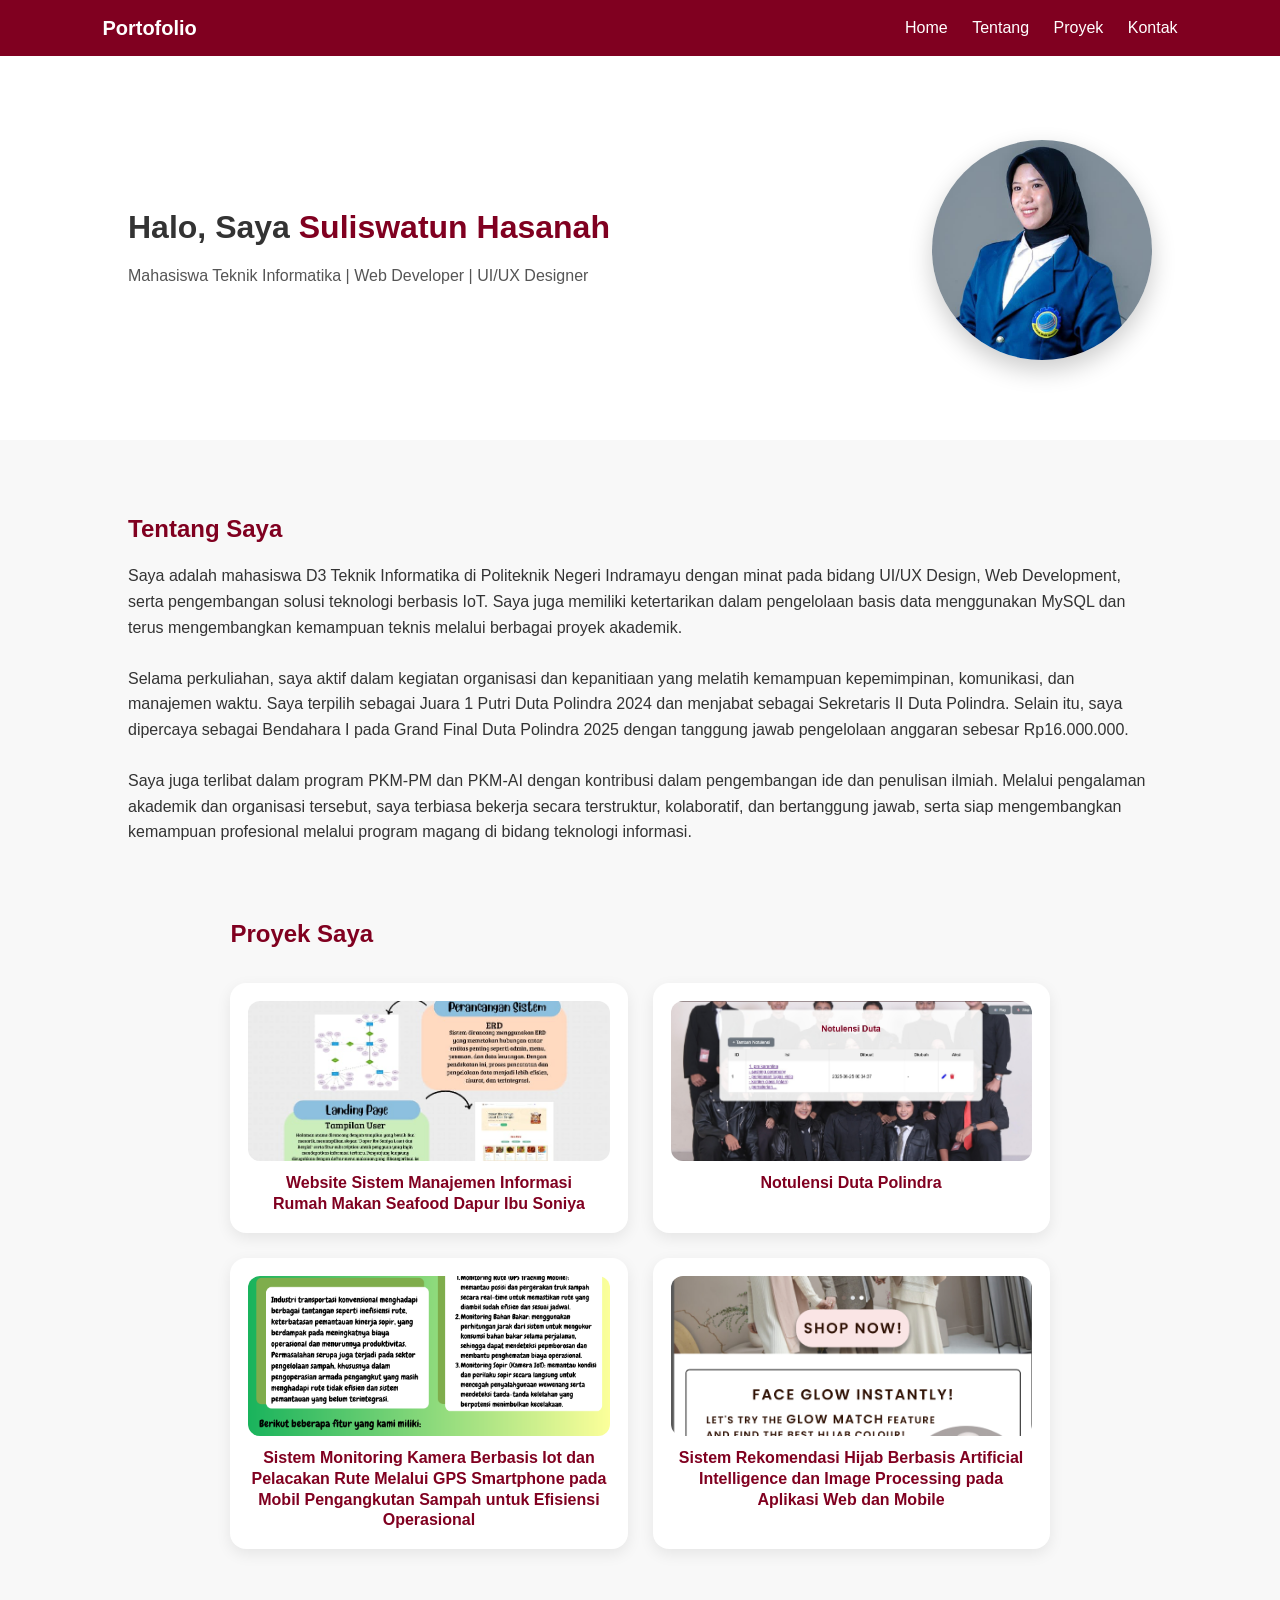
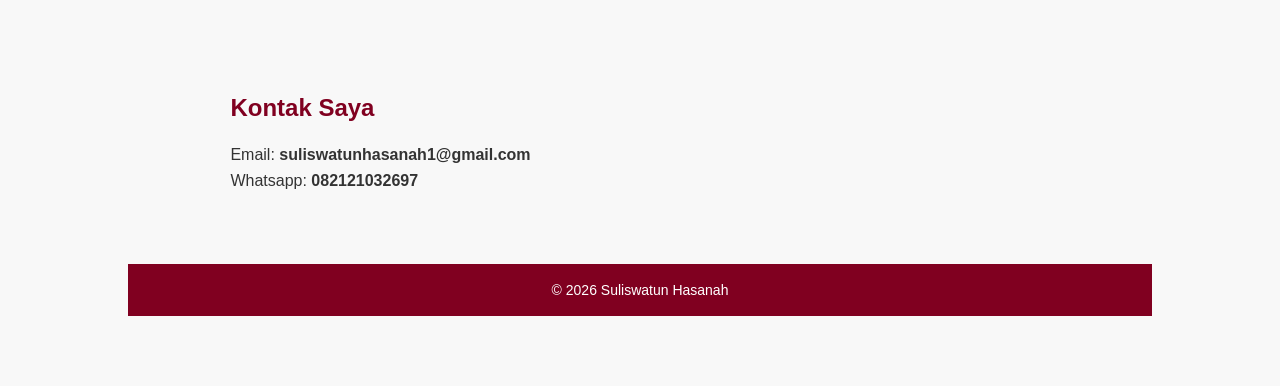
==== index.html @ c635d26a "upload portofolio" ====
<!DOCTYPE html>
<html lang="id">
<head>
  <meta charset="UTF-8">
  <meta name="viewport" content="width=device-width, initial-scale=1.0">
  <title>Portofolio - Suliswatun Hasanah</title>
  <link rel="stylesheet" href="style.css">
</head>
<body>

<header>
  <div class="logo">Portofolio</div>
  <nav>
    <a href="#home">Home</a>
    <a href="#about">Tentang</a>
    <a href="#projects">Proyek</a>
    <a href="#contact">Kontak</a>
  </nav>
</header>

<!-- HERO -->
<section id="home" class="hero">
  <div class="hero-text">
    <h1>Halo, Saya <span>Suliswatun Hasanah</span></h1>
    <p>Mahasiswa Teknik Informatika | Web Developer | UI/UX Designer</p>
  </div>

  <img src="image/foto.jpg" class="hero-img" alt="Foto Profil">
</section>

<!-- ABOUT -->
<section id="about" class="about">
 <h2>Tentang Saya</h2>
<p>
Saya adalah mahasiswa D3 Teknik Informatika di Politeknik Negeri Indramayu dengan minat pada bidang UI/UX Design, Web Development, serta pengembangan solusi teknologi berbasis IoT. Saya juga memiliki ketertarikan dalam pengelolaan basis data menggunakan MySQL dan terus mengembangkan kemampuan teknis melalui berbagai proyek akademik.
<br>
<br>
Selama perkuliahan, saya aktif dalam kegiatan organisasi dan kepanitiaan yang melatih kemampuan kepemimpinan, komunikasi, dan manajemen waktu. Saya terpilih sebagai Juara 1 Putri Duta Polindra 2024 dan menjabat sebagai Sekretaris II Duta Polindra. Selain itu, saya dipercaya sebagai Bendahara I pada Grand Final Duta Polindra 2025 dengan tanggung jawab pengelolaan anggaran sebesar Rp16.000.000.
<br>
<br>
Saya juga terlibat dalam program PKM-PM dan PKM-AI dengan kontribusi dalam pengembangan ide dan penulisan ilmiah. Melalui pengalaman akademik dan organisasi tersebut, saya terbiasa bekerja secara terstruktur, kolaboratif, dan bertanggung jawab, serta siap mengembangkan kemampuan profesional melalui program magang di bidang teknologi informasi.
</p>


<!-- PROJECTS -->
<section id="projects" class="projects">
  <h2>Proyek Saya</h2>

  <div class="project-grid">

   <div class="project-card" onclick="location.href='projects/dapur-ibu-soniya.html'">
  <div class="img-frame">
    <img src="image/dapur.jpg" alt="Dapur Ibu Soniya">
  </div>
  <h3>Website Sistem Manajemen Informasi

<br>Rumah Makan Seafood Dapur Ibu Soniya</h3> 
</div>

<div class="project-card" onclick="location.href='projects/notulensi-duta.html'">
  <div class="img-frame">
    <img src="image/halaman utama.jpeg" alt="Notulensi Duta Polindra">
  </div>
  <h3>Notulensi Duta Polindra</h3>
</div>

<div class="project-card" onclick="location.href='projects/dinas-kebersihan.html'">
  <div class="img-frame">
    <img src="image/Poster Kelompok 6.png" alt="SISTEM MONITORING KAMERA BERBASIS IOT DAN PELACAKAN RUTE MELALUI GPS SMARTPHONE PADA MOBIL PENGANGKUTAN SAMPAH UNTUK EFISIENSI OPERASIONAL">
  </div>
  <h3>Sistem Monitoring Kamera Berbasis Iot dan Pelacakan Rute Melalui GPS Smartphone pada Mobil Pengangkutan Sampah untuk Efisiensi Operasional</h3>
</div>

<div class="project-card" onclick="location.href='projects/harahijab.html'">
  <div class="img-frame">
    <img src="image/hara.png" alt="SISTEM MONITORING KAMERA BERBASIS IOT DAN PELACAKAN RUTE MELALUI GPS SMARTPHONE PADA MOBIL PENGANGKUTAN SAMPAH UNTUK EFISIENSI OPERASIONAL">
  </div>
  <h3>Sistem Rekomendasi Hijab Berbasis Artificial Intelligence dan Image Processing pada Aplikasi Web dan Mobile</h3>
</div>



  </div>
</section>

<!-- MODAL -->
<div id="projectModal" class="modal">
  <div class="modal-content">
    <span class="close" onclick="closeProject()">&times;</span>
    <div id="modalBody"></div>
  </div>
</div>

<!-- CONTACT -->
<section id="contact" class="contact">
  <h2>Kontak Saya</h2>
  <p>Email: <b>suliswatunhasanah1@gmail.com</b></p>
  <p>Whatsapp: <b>082121032697</b></p>
</section>

<footer>
  <p>© 2026 Suliswatun Hasanah</p>
</footer>

<script src="script.js"></script>
</body>
</html>
---- style.css ----
/* ================= RESET ================= */
*{
  margin:0;
  padding:0;
  box-sizing:border-box;
  font-family:'Poppins', Arial, sans-serif;
}

body{
  background:#f8f8f8;
  color:#333;
  line-height:1.6;
}

/* ================= NAVBAR ================= */
header{
  display:flex;
  justify-content:space-between;
  align-items:center;
  padding:12px 8%;
  background:#800020;
  color:white;
  position:fixed;
  width:100%;
  top:0;
  z-index:1000;
}

.logo{
  font-weight:600;
  font-size:20px;
}

nav a{
  color:white;
  margin-left:20px;
  text-decoration:none;
  font-weight:500;
  transition:0.3s;
}

nav a:hover{
  color:#ffd6d6;
}

/* ================= HERO ================= */
.hero{
  display:flex;
  align-items:center;
  justify-content:space-between;
  padding:140px 10% 80px;
  background:white;
  gap:40px;
}

.hero-text h1{
  font-size:32px;
}

.hero-text h1 span{
  color:#800020;
}

.hero-text p{
  margin:10px 0;
  color:#555;
}

.hero-img{
  width:220px;
  height:220px;
  object-fit:cover;
  border-radius:50%;
  box-shadow:0 10px 25px rgba(0,0,0,0.2);
}

/* ================= SECTION ================= */
section{
  padding:70px 10%;
}

h2{
  color:#800020;
  margin-bottom:15px;
  font-size:24px;
}

/* ================= PROJECTS ================= */
.project-grid{
  display:grid;
  grid-template-columns:repeat(auto-fit, minmax(260px,1fr));
  gap:25px;
  margin-top:30px;
}

.project-card{
  background:white;
  border-radius:16px;
  padding:18px;
  box-shadow:0 5px 15px rgba(0,0,0,0.08);
  cursor:pointer;
  transition:0.3s;
}

.project-card:hover{
  transform:translateY(-8px);
  box-shadow:0 12px 25px rgba(0,0,0,0.15);
}

/* FRAME FOTO PROJECT */
.img-frame{
  width:100%;
  height:160px;
  overflow:hidden;
  border-radius:12px;
  margin-bottom:12px;
}

.img-frame img{
  width:100%;
  height:100%;
  object-fit:cover;
}

.project-card h3{
  font-size:16px;
  color:#800020;
  text-align:center;
  line-height:1.3;
}

/* ================= MODAL ================= */
.modal{
  display:none;
  position:fixed;
  inset:0;
  background:rgba(0,0,0,0.65);
  justify-content:center;
  align-items:center;
  z-index:2000;
}

.modal-content{
  background:white;
  width:85%;
  max-width:900px;
  padding:25px;
  border-radius:16px;
  max-height:85vh;
  overflow:auto;
  animation:fadeUp 0.3s ease;
}

@keyframes fadeUp{
  from{
    transform:translateY(30px);
    opacity:0;
  }
  to{
    transform:translateY(0);
    opacity:1;
  }
}

.close{
  float:right;
  font-size:26px;
  cursor:pointer;
  color:#800020;
}

/* GALERI DI MODAL */
.gallery{
  display:grid;
  grid-template-columns:repeat(auto-fit, minmax(180px,1fr));
  gap:15px;
  margin-top:15px;
}

.gallery img{
  width:100%;
  border-radius:12px;
  box-shadow:0 5px 10px rgba(0,0,0,0.1);
}

/* ================= FOOTER ================= */
footer{
  text-align:center;
  padding:15px;
  background:#800020;
  color:white;
  font-size:14px;
}

/* ================= RESPONSIVE ================= */
@media(max-width:900px){
  .hero{
    flex-direction:column-reverse;
    text-align:center;
  }

  .hero-text h1{
    font-size:26px;
  }

  .hero-img{
    width:180px;
    height:180px;
  }
}

/* ================= MOBILE NAV ================= */
.menu-toggle{
  display:none;
  font-size:22px;
  cursor:pointer;
}

@media(max-width:768px){
  header{
    padding:12px 5%;
  }

  nav{
    display:none;
    flex-direction:column;
    background:#800020;
    position:absolute;
    top:60px;
    right:0;
    width:200px;
    padding:12px;
    border-radius:0 0 0 12px;
  }

  nav a{
    margin:10px 0;
  }

  nav.show{
    display:flex;
  }

  .menu-toggle{
    display:block;
  }
}
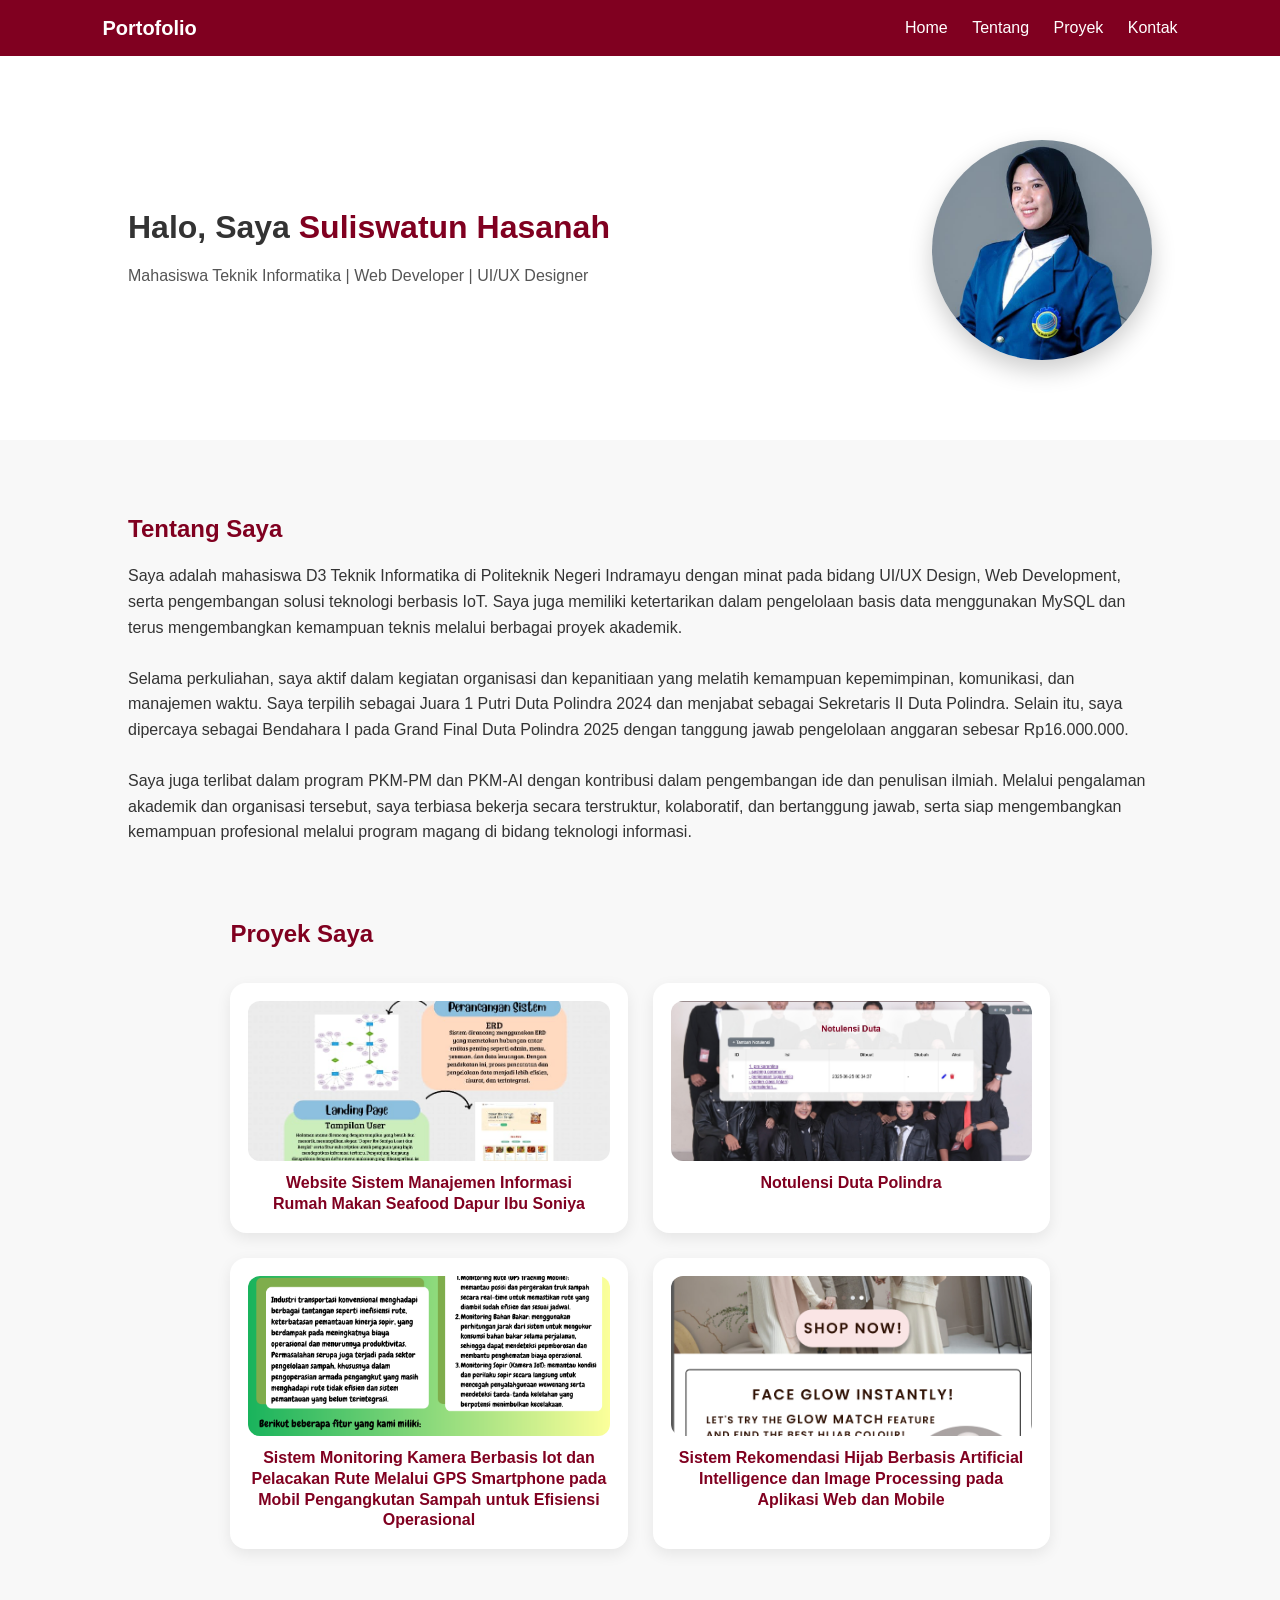
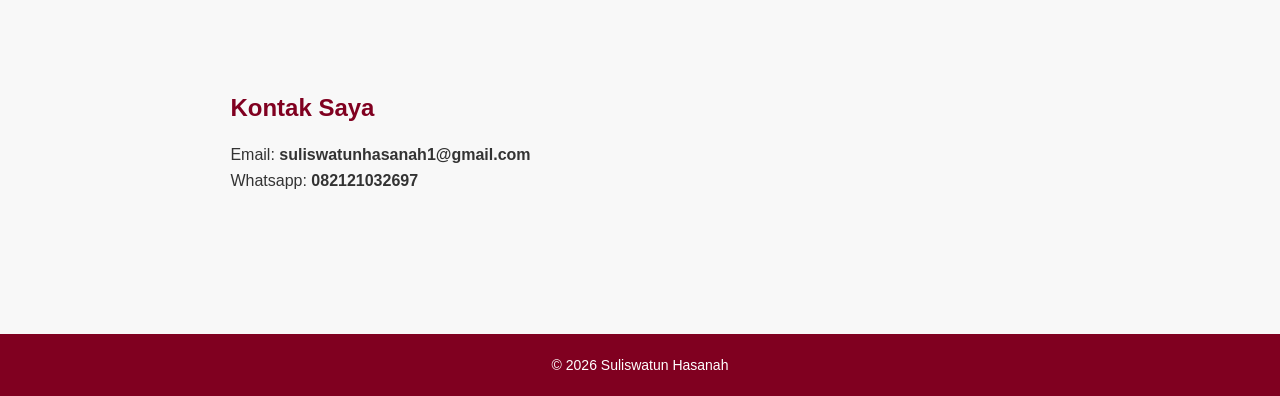
==== commit 39fe24d0: "edit footer" ====
--- a/index.html
+++ b/index.html
@@ -17,7 +17,7 @@
     <a href="#contact">Kontak</a>
   </nav>
 </header>
-
+<main>
 <!-- HERO -->
 <section id="home" class="hero">
   <div class="hero-text">
@@ -97,9 +97,11 @@
   <p>Email: <b>suliswatunhasanah1@gmail.com</b></p>
   <p>Whatsapp: <b>082121032697</b></p>
 </section>
-
+</main>
 <footer>
-  <p>© 2026 Suliswatun Hasanah</p>
+    <div class="footer-content">
+        <p>© 2026 Suliswatun Hasanah</p>
+    </div>
 </footer>
 
 <script src="script.js"></script>
--- a/style.css
+++ b/style.css
@@ -184,12 +184,28 @@
 }
 
 /* ================= FOOTER ================= */
-footer{
-  text-align:center;
-  padding:15px;
-  background:#800020;
-  color:white;
-  font-size:14px;
+footer {
+  background-color: #800020;
+  color: white;
+  text-align: center;
+  padding: 20px 0;
+  font-size: 14px;
+
+  width: 100%;
+  position: relative;
+  left: 0;
+}
+html, body {
+  height: 100%;
+}
+
+body {
+  display: flex;
+  flex-direction: column;
+}
+
+main {
+  flex: 1;
 }
 
 /* ================= RESPONSIVE ================= */
@@ -244,4 +260,5 @@
   .menu-toggle{
     display:block;
   }
-}
+  
+}
